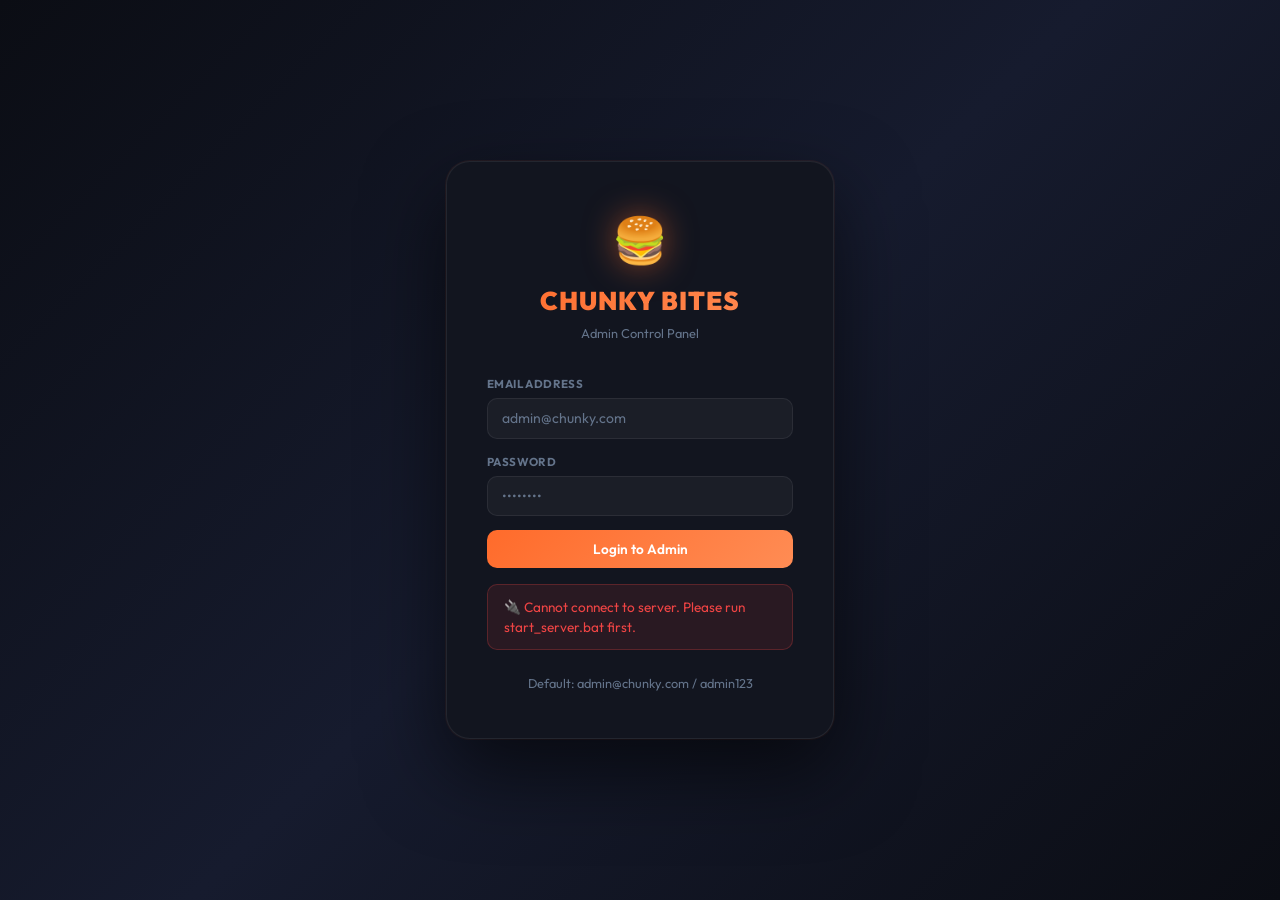
==== admin.html @ 223cf136 "Initial commit for Chunky Bites" ====
<!DOCTYPE html>
<html lang="en">
<head>
    <meta charset="UTF-8">
    <meta name="viewport" content="width=device-width, initial-scale=1.0">
    <title>Admin Panel — CHUNKY BITES</title>
    <meta name="description" content="CHUNKY BITES Admin Control Panel">
    <link rel="preconnect" href="https://fonts.googleapis.com">
    <link rel="preconnect" href="https://fonts.gstatic.com" crossorigin>
    <link href="https://fonts.googleapis.com/css2?family=Outfit:wght@300;400;500;600;700;800;900&family=Space+Grotesk:wght@400;500;600;700&display=swap" rel="stylesheet">
    <link rel="stylesheet" href="css/admin.css">
</head>
<body>

<!-- ============================================================
     LOGIN SCREEN (shown when not authenticated)
============================================================ -->
<div id="login-screen">
    <div class="login-wrap">
        <div class="login-card">
            <div class="login-brand">
                <span class="brand-icon">🍔</span>
                <h1>CHUNKY BITES</h1>
                <p>Admin Control Panel</p>
            </div>
            <form id="admin-login-form" onsubmit="panel.login(event)">
                <div class="form-group">
                    <label>Email Address</label>
                    <input type="email" id="login-email" placeholder="admin@chunky.com" required autocomplete="email">
                </div>
                <div class="form-group">
                    <label>Password</label>
                    <input type="password" id="login-password" placeholder="••••••••" required autocomplete="current-password">
                </div>
                <button type="submit" class="btn btn-primary full-w" id="login-btn">Login to Admin</button>
                <div id="login-error" class="error-msg"></div>
            </form>
            <p style="text-align:center;margin-top:1.5rem;font-size:.8rem;color:var(--muted)">
                Default: admin@chunky.com / admin123
            </p>
        </div>
    </div>
</div>

<!-- ============================================================
     ADMIN APP (shown when authenticated)
============================================================ -->
<div id="admin-app" style="display:none">

    <!-- SIDEBAR -->
    <aside id="admin-sidebar">
        <div class="sidebar-brand">
            <div class="brand-logo-icon">🍔</div>
            <div class="brand-text">
                <div class="brand-name">CHUNKY BITES</div>
                <div class="brand-sub">Admin Panel</div>
            </div>
        </div>

        <nav class="sidebar-nav">
            <div class="nav-section-label">MAIN</div>
            <a class="nav-item active" data-tab="dashboard" href="#">
                <span class="nav-icon">📊</span> Dashboard
            </a>
            <a class="nav-item" data-tab="orders" href="#">
                <span class="nav-icon">📋</span> Orders
                <span class="nav-badge" id="pending-badge" style="display:none">0</span>
            </a>

            <div class="nav-section-label" style="margin-top:.5rem">CATALOGUE</div>
            <a class="nav-item" data-tab="menu" href="#">
                <span class="nav-icon">🍔</span> Menu Items
            </a>
            <a class="nav-item" data-tab="categories" href="#">
                <span class="nav-icon">🗂️</span> Categories
            </a>

            <div class="nav-section-label" style="margin-top:.5rem">PEOPLE</div>
            <a class="nav-item" data-tab="users" href="#">
                <span class="nav-icon">👥</span> Users
            </a>

            <div class="nav-section-label" style="margin-top:.5rem">SYSTEM</div>
            <a class="nav-item" data-tab="settings" href="#">
                <span class="nav-icon">⚙️</span> Settings
            </a>
        </nav>

        <div class="sidebar-bottom">
            <div class="sidebar-user-card">
                <div class="user-avatar" id="sidebar-avatar">A</div>
                <div class="user-info">
                    <div class="user-name" id="sidebar-name">Admin</div>
                    <div class="user-role">Administrator</div>
                </div>
            </div>
            <a class="nav-item" href="index.html">
                <span class="nav-icon">🏪</span> View Store
            </a>
            <a class="nav-item" href="#" onclick="panel.logout()">
                <span class="nav-icon">🚪</span> Logout
            </a>
        </div>
    </aside>

    <!-- MAIN CONTENT -->
    <main id="admin-main">

        <!-- TOPBAR -->
        <div id="admin-topbar">
            <div class="topbar-left">
                <h1 id="page-title">Dashboard</h1>
            </div>
            <div class="topbar-right">
                <div class="server-status">
                    <div class="server-dot"></div>
                    localhost:5000
                </div>
                <div class="topbar-user" id="topbar-user">👤 Admin</div>
            </div>
        </div>

        <!-- ======================== DASHBOARD TAB ======================== -->
        <div id="tab-dashboard" class="admin-tab active">
            <div class="stats-grid">
                <div class="stat-card c-orange">
                    <div class="stat-icon-wrap">📋</div>
                    <div>
                        <div class="stat-value" id="s-orders">–</div>
                        <div class="stat-label">Total Orders</div>
                    </div>
                </div>
                <div class="stat-card c-green">
                    <div class="stat-icon-wrap">💰</div>
                    <div>
                        <div class="stat-value" id="s-revenue">–</div>
                        <div class="stat-label">Revenue</div>
                    </div>
                </div>
                <div class="stat-card c-blue">
                    <div class="stat-icon-wrap">👥</div>
                    <div>
                        <div class="stat-value" id="s-users">–</div>
                        <div class="stat-label">Customers</div>
                    </div>
                </div>
                <div class="stat-card c-purple">
                    <div class="stat-icon-wrap">🍔</div>
                    <div>
                        <div class="stat-value" id="s-items">–</div>
                        <div class="stat-label">Active Items</div>
                    </div>
                </div>
            </div>

            <div class="dashboard-row">
                <div class="card">
                    <div class="card-header"><h3>📦 Order Status</h3></div>
                    <div class="status-grid" id="status-grid">
                        <div class="loader"><div class="spinner"></div></div>
                    </div>
                </div>
                <div class="card">
                    <div class="card-header">
                        <h3>🕐 Recent Orders</h3>
                        <button class="btn btn-ghost" style="padding:.35rem .75rem;font-size:.78rem" onclick="panel.switchTab('orders')">View All</button>
                    </div>
                    <div id="recent-orders-list">
                        <div class="loader"><div class="spinner"></div></div>
                    </div>
                </div>
            </div>
        </div>

        <!-- ======================== ORDERS TAB ======================== -->
        <div id="tab-orders" class="admin-tab">
            <div class="tab-header">
                <h2>📋 Manage Orders</h2>
                <div class="tab-controls">
                    <select class="filter-sel" id="orders-status-filter" onchange="panel.renderOrdersTable()">
                        <option value="">All Statuses</option>
                        <option value="Pending">Pending</option>
                        <option value="Preparing">Preparing</option>
                        <option value="Out for Delivery">Out for Delivery</option>
                        <option value="Delivered">Delivered</option>
                        <option value="Cancelled">Cancelled</option>
                        <option value="Out of Stock">Out of Stock</option>
                        <option value="EID Out of Stock">EID Out of Stock</option>
                    </select>
                    <button class="btn btn-ghost" onclick="panel.loadOrders()">🔄 Refresh</button>
                </div>
            </div>
            <div class="card table-wrap">
                <table class="data-table">
                    <thead>
                        <tr>
                            <th>Order ID</th>
                            <th>Customer</th>
                            <th>Items</th>
                            <th>Total</th>
                            <th>Date</th>
                            <th>Status</th>
                            <th>Actions</th>
                        </tr>
                    </thead>
                    <tbody id="orders-tbody"><tr><td colspan="7" class="empty-cell"><div class="spinner" style="margin:0 auto"></div></td></tr></tbody>
                </table>
            </div>
        </div>

        <!-- ======================== MENU TAB ======================== -->
        <div id="tab-menu" class="admin-tab">
            <div class="tab-header">
                <h2>🍔 Menu Items</h2>
                <div class="tab-controls">
                    <select class="filter-sel" id="menu-cat-filter" onchange="panel.renderMenuTable()">
                        <option value="">All Categories</option>
                    </select>
                    <button class="btn btn-primary" onclick="panel.openMenuModal()">+ Add Item</button>
                </div>
            </div>
            <div class="card table-wrap">
                <table class="data-table">
                    <thead>
                        <tr>
                            <th>Image</th>
                            <th>Name</th>
                            <th>Category</th>
                            <th>Price</th>
                            <th>Status</th>
                            <th>Actions</th>
                        </tr>
                    </thead>
                    <tbody id="menu-tbody"><tr><td colspan="6" class="empty-cell"><div class="spinner" style="margin:0 auto"></div></td></tr></tbody>
                </table>
            </div>
        </div>

        <!-- ======================== CATEGORIES TAB ======================== -->
        <div id="tab-categories" class="admin-tab">
            <div class="tab-header">
                <h2>🗂️ Categories</h2>
                <button class="btn btn-primary" onclick="panel.openCatModal()">+ Add Category</button>
            </div>
            <div class="card table-wrap">
                <table class="data-table">
                    <thead>
                        <tr>
                            <th style="width:60px">Icon</th>
                            <th>Name</th>
                            <th>Sort Order</th>
                            <th>Actions</th>
                        </tr>
                    </thead>
                    <tbody id="categories-tbody"><tr><td colspan="4" class="empty-cell"><div class="spinner" style="margin:0 auto"></div></td></tr></tbody>
                </table>
            </div>
        </div>

        <!-- ======================== USERS TAB ======================== -->
        <div id="tab-users" class="admin-tab">
            <div class="tab-header">
                <h2>👥 User Management</h2>
                <button class="btn btn-ghost" onclick="panel.loadUsers()">🔄 Refresh</button>
            </div>
            <div class="card table-wrap">
                <table class="data-table">
                    <thead>
                        <tr>
                            <th>Name</th>
                            <th>Email</th>
                            <th>Phone</th>
                            <th>Role</th>
                            <th>Orders</th>
                            <th>Spent</th>
                            <th>Joined</th>
                            <th>Status</th>
                            <th>Actions</th>
                        </tr>
                    </thead>
                    <tbody id="users-tbody"><tr><td colspan="9" class="empty-cell"><div class="spinner" style="margin:0 auto"></div></td></tr></tbody>
                </table>
            </div>
        </div>

        <!-- ======================== SETTINGS TAB ======================== -->
        <div id="tab-settings" class="admin-tab">
            <div class="tab-header"><h2>⚙️ Settings</h2></div>
            <div class="settings-grid">
                <div class="card">
                    <div class="card-header"><h3>📢 Announcement Bar</h3></div>
                    <form id="announcement-form" onsubmit="panel.saveAnnouncementSettings(event)" style="padding:1.25rem">
                        <div class="form-group">
                            <label>Enable Announcement Bar</label>
                            <select id="announcement-enabled">
                                <option value="1">Enabled</option>
                                <option value="0">Disabled</option>
                            </select>
                        </div>
                        <div class="form-group">
                            <label>Scrolling Text (Marquee)</label>
                            <textarea id="announcement-text" rows="4" placeholder="Enter scrolling text here..."></textarea>
                        </div>
                        <button type="submit" class="btn btn-primary" style="margin-top:10px">Save Announcement Settings</button>
                    </form>
                </div>
                <div class="card">
                    <div class="card-header"><h3>🔑 Change Password</h3></div>
                    <form id="pwd-form" onsubmit="panel.changePassword(event)" style="padding:1.25rem">
                        <div class="form-group">
                            <label>Current Password</label>
                            <input type="password" id="pwd-current" required placeholder="Current password">
                        </div>
                        <div class="form-group">
                            <label>New Password</label>
                            <input type="password" id="pwd-new" required placeholder="Min 6 characters">
                        </div>
                        <div class="form-group">
                            <label>Confirm New Password</label>
                            <input type="password" id="pwd-confirm" required placeholder="Repeat new password">
                        </div>
                        <button type="submit" class="btn btn-primary full-w">Update Password</button>
                    </form>
                </div>
                <div class="card">
                    <div class="card-header"><h3>ℹ️ System Info</h3></div>
                    <div class="info-row">
                        <span class="info-label">Admin Email</span>
                        <span id="info-email" style="font-weight:600">—</span>
                    </div>
                    <div class="info-row">
                        <span class="info-label">Backend Server</span>
                        <span class="badge badge-green">localhost:5000 ✓</span>
                    </div>
                    <div class="info-row">
                        <span class="info-label">Database</span>
                        <span class="badge badge-green">SQLite Connected</span>
                    </div>
                    <div class="info-row">
                        <span class="info-label">Version</span>
                        <span class="badge badge-blue">v2.0.0</span>
                    </div>
                    <div class="info-row">
                        <span class="info-label">Store Link</span>
                        <a href="index.html" style="color:var(--accent);text-decoration:none;font-weight:600">Open Store →</a>
                    </div>
                </div>
            </div>
        </div>

    </main>
</div>

<!-- ============================================================
     MODALS
============================================================ -->

<!-- Menu Item Modal -->
<div id="modal-menu" class="modal">
    <div class="modal-box">
        <div class="modal-head">
            <h3 id="menu-modal-title">Add Menu Item</h3>
            <button class="close-btn" onclick="panel.closeMenuModal()">×</button>
        </div>
        <form id="menu-item-form" onsubmit="panel.saveMenuItem(event)">
            <div class="modal-body">
                <input type="hidden" id="mi-id">
                <div class="form-grid">
                    <div class="form-group">
                        <label>Item Name *</label>
                        <input type="text" id="mi-name" required placeholder="e.g. Mega Burger">
                    </div>
                    <div class="form-group">
                        <label>Category *</label>
                        <select id="mi-category" required></select>
                    </div>
                    <div class="form-group">
                        <label>Price ($) *</label>
                        <input type="number" step="0.01" min="0" id="mi-price" required placeholder="0.00">
                    </div>
                    <div class="form-group">
                        <label>Status</label>
                        <select id="mi-status">
                            <option value="active">✅ Active (Visible)</option>
                            <option value="hidden">🚫 Hidden</option>
                            <option value="Out of Stock">❌ Out of Stock</option>
                            <option value="EID Out of Stock">❌ EID Out of Stock</option>
                        </select>
                    </div>
                    <div class="form-group span-2">
                        <label>Description</label>
                        <textarea id="mi-desc" rows="2" placeholder="Short description of the item..."></textarea>
                    </div>
                    <div class="form-group span-2">
                        <label>Image URL</label>
                        <input type="url" id="mi-image" placeholder="https://example.com/image.jpg">
                    </div>
                </div>
            </div>
            <div class="modal-foot">
                <button type="button" class="btn btn-outline" onclick="panel.closeMenuModal()">Cancel</button>
                <button type="submit" class="btn btn-primary">Save Item</button>
            </div>
        </form>
    </div>
</div>

<!-- Category Modal -->
<div id="modal-cat" class="modal">
    <div class="modal-box sm">
        <div class="modal-head">
            <h3 id="cat-modal-title">Add Category</h3>
            <button class="close-btn" onclick="panel.closeCatModal()">×</button>
        </div>
        <form id="cat-form" onsubmit="panel.saveCategory(event)">
            <div class="modal-body">
                <input type="hidden" id="cat-id">
                <div class="form-group">
                    <label>Icon (emoji)</label>
                    <input type="text" id="cat-icon" placeholder="🍕" maxlength="4" style="font-size:1.5rem;text-align:center">
                </div>
                <div class="form-group">
                    <label>Category Name *</label>
                    <input type="text" id="cat-name" required placeholder="e.g. Pizza">
                </div>
            </div>
            <div class="modal-foot">
                <button type="button" class="btn btn-outline" onclick="panel.closeCatModal()">Cancel</button>
                <button type="submit" class="btn btn-primary">Save</button>
            </div>
        </form>
    </div>
</div>

<!-- Order Detail Modal -->
<div id="modal-order" class="modal">
    <div class="modal-box lg">
        <div class="modal-head">
            <h3 id="order-modal-title">Order Details</h3>
            <button class="close-btn" onclick="panel.closeOrderModal()">×</button>
        </div>
        <div class="modal-body" id="order-detail-body"><!-- dynamic --></div>
        <div class="modal-foot">
            <button class="btn btn-outline" onclick="panel.closeOrderModal()">Close</button>
            <button class="btn btn-ghost" onclick="panel.printCurrentOrder()">🖨️ Print Slip</button>
        </div>
    </div>
</div>

<!-- Print Slip Modal -->
<div id="modal-print" class="modal">
    <div class="modal-box sm">
        <div class="modal-head no-print">
            <h3>🖨️ Print Order Slip</h3>
            <button class="close-btn" onclick="panel.closePrintModal()">×</button>
        </div>
        <div class="modal-body" id="print-slip-body"><!-- dynamic --></div>
        <div class="modal-foot no-print">
            <button class="btn btn-outline" onclick="panel.closePrintModal()">Cancel</button>
            <button class="btn btn-primary" onclick="window.print()">🖨️ Print Now</button>
        </div>
    </div>
</div>

<!-- Toast container -->
<div id="toast-container"></div>

<script src="js/api.js"></script>
<script src="js/admin-panel.js"></script>
</body>
</html>
---- css/admin.css ----
/* css/admin.css — CHUNKY BITES Admin Panel Styles */

@import url('https://fonts.googleapis.com/css2?family=Outfit:wght@300;400;500;600;700;800;900&family=Space+Grotesk:wght@400;500;600;700&display=swap');

:root {
    --bg:        #0b0d14;
    --bg-card:   #12151f;
    --bg-hover:  #191d2b;
    --sidebar:   #0d1020;
    --accent:    #ff6b2b;
    --accent-lt: #ff8c54;
    --accent-dk: #e05520;
    --success:   #22c55e;
    --warning:   #f59e0b;
    --danger:    #ef4444;
    --info:      #3b82f6;
    --purple:    #a855f7;
    --text:      #e2e8f0;
    --muted:     #64748b;
    --border:    rgba(255,255,255,0.07);
    --shadow:    0 8px 32px rgba(0,0,0,0.5);
    --radius:    14px;
    --sidebar-w: 248px;
}

*, *::before, *::after { margin:0; padding:0; box-sizing:border-box; }

html, body { height:100%; overflow:hidden; }

body {
    font-family: 'Outfit', 'Segoe UI', sans-serif;
    background: var(--bg);
    color: var(--text);
    font-size: 14px;
    line-height: 1.5;
}

/* ===================================
   LOGIN SCREEN
=================================== */
#login-screen {
    position: fixed; inset: 0;
    background: linear-gradient(135deg, #0b0d14 0%, #161b2e 50%, #0b0d14 100%);
    display: flex;
    align-items: center;
    justify-content: center;
    z-index: 2000;
    animation: fadeIn .4s ease;
}

@keyframes fadeIn { from { opacity:0; } to { opacity:1; } }

.login-wrap {
    width: 100%;
    max-width: 420px;
    padding: 1rem;
}

.login-card {
    background: var(--bg-card);
    border: 1px solid var(--border);
    border-radius: 24px;
    padding: 2.75rem 2.5rem;
    box-shadow: 0 32px 80px rgba(0,0,0,0.6), 0 0 0 1px rgba(255,107,43,0.08);
    animation: slideUp .4s cubic-bezier(.22,1,.36,1);
}

@keyframes slideUp { from { opacity:0; transform:translateY(24px); } to { opacity:1; transform:translateY(0); } }

.login-brand {
    text-align: center;
    margin-bottom: 2rem;
}

.login-brand .brand-icon {
    font-size: 2.8rem;
    display: block;
    margin-bottom: .5rem;
    filter: drop-shadow(0 0 16px rgba(255,107,43,.5));
}

.login-brand h1 {
    font-size: 1.6rem;
    font-weight: 900;
    background: linear-gradient(135deg, var(--accent), var(--accent-lt));
    -webkit-background-clip: text;
    -webkit-text-fill-color: transparent;
    background-clip: text;
    letter-spacing: 1px;
}

.login-brand p {
    font-size: .8rem;
    color: var(--muted);
    margin-top: .25rem;
}

.error-msg {
    background: rgba(239,68,68,.1);
    border: 1px solid rgba(239,68,68,.25);
    color: var(--danger);
    padding: .75rem 1rem;
    border-radius: 10px;
    font-size: .85rem;
    margin-top: 1rem;
    display: none;
}

/* ===================================
   ADMIN APP LAYOUT
=================================== */
#admin-app {
    display: flex;
    height: 100vh;
    overflow: hidden;
}

/* ===================================
   SIDEBAR
=================================== */
#admin-sidebar {
    width: var(--sidebar-w);
    min-width: var(--sidebar-w);
    background: var(--sidebar);
    border-right: 1px solid var(--border);
    display: flex;
    flex-direction: column;
    overflow: hidden;
    position: relative;
}

#admin-sidebar::after {
    content: '';
    position: absolute;
    top: 0; right: 0;
    width: 1px; height: 100%;
    background: linear-gradient(to bottom, transparent, rgba(255,107,43,.3), transparent);
}

.sidebar-brand {
    padding: 1.5rem 1.25rem 1.25rem;
    display: flex;
    align-items: center;
    gap: .75rem;
    border-bottom: 1px solid var(--border);
    flex-shrink: 0;
}

.brand-logo-icon {
    font-size: 1.5rem;
    width: 40px; height: 40px;
    background: linear-gradient(135deg, var(--accent), var(--accent-lt));
    border-radius: 10px;
    display: flex; align-items: center; justify-content: center;
    flex-shrink: 0;
}

.brand-text { line-height: 1.1; }
.brand-name { font-size: .95rem; font-weight: 800; color: var(--text); }
.brand-sub  { font-size: .68rem; color: var(--muted); text-transform: uppercase; letter-spacing: .5px; }

.sidebar-nav {
    flex: 1;
    padding: 1rem 0;
    overflow-y: auto;
    overflow-x: hidden;
}

.nav-section-label {
    padding: .5rem 1.25rem .25rem;
    font-size: .65rem;
    color: var(--muted);
    text-transform: uppercase;
    letter-spacing: .8px;
    font-weight: 600;
}

.nav-item {
    display: flex;
    align-items: center;
    gap: .75rem;
    padding: .65rem 1.25rem;
    color: var(--muted);
    text-decoration: none;
    font-size: .875rem;
    font-weight: 500;
    transition: all .2s;
    border-left: 3px solid transparent;
    cursor: pointer;
    user-select: none;
    position: relative;
}

.nav-item:hover {
    background: rgba(255,255,255,.04);
    color: var(--text);
    border-left-color: rgba(255,107,43,.3);
}

.nav-item.active {
    background: rgba(255,107,43,.1);
    color: var(--accent);
    border-left-color: var(--accent);
    font-weight: 600;
}

.nav-icon {
    font-size: 1rem;
    width: 22px;
    text-align: center;
    flex-shrink: 0;
}

.nav-badge {
    margin-left: auto;
    background: var(--accent);
    color: white;
    border-radius: 20px;
    font-size: .65rem;
    font-weight: 700;
    padding: .15rem .5rem;
    min-width: 20px;
    text-align: center;
}

.sidebar-bottom {
    border-top: 1px solid var(--border);
    flex-shrink: 0;
}

.sidebar-user-card {
    display: flex;
    align-items: center;
    gap: .75rem;
    padding: .875rem 1.25rem;
    border-bottom: 1px solid var(--border);
}

.user-avatar {
    width: 36px; height: 36px;
    background: linear-gradient(135deg, var(--accent), var(--accent-lt));
    border-radius: 50%;
    display: flex; align-items: center; justify-content: center;
    font-weight: 800; font-size: .9rem; color: white;
    flex-shrink: 0;
}

.user-info .user-name  { font-size: .85rem; font-weight: 600; color: var(--text); }
.user-info .user-role  { font-size: .7rem; color: var(--accent); font-weight: 500; }

/* ===================================
   MAIN CONTENT AREA
=================================== */
#admin-main {
    flex: 1;
    display: flex;
    flex-direction: column;
    overflow: hidden;
    background: var(--bg);
}

/* Topbar */
#admin-topbar {
    display: flex;
    align-items: center;
    justify-content: space-between;
    padding: .875rem 1.75rem;
    background: var(--bg-card);
    border-bottom: 1px solid var(--border);
    flex-shrink: 0;
    gap: 1rem;
}

.topbar-left { display:flex; align-items:center; gap:.75rem; }

#page-title {
    font-size: 1.1rem;
    font-weight: 700;
    color: var(--text);
}

.topbar-right {
    display: flex;
    align-items: center;
    gap: 1rem;
}

.topbar-user {
    font-size: .8rem;
    color: var(--muted);
    display: flex;
    align-items: center;
    gap: .5rem;
}

.server-status {
    display: flex;
    align-items: center;
    gap: .4rem;
    font-size: .75rem;
    color: var(--success);
    background: rgba(34,197,94,.1);
    padding: .3rem .75rem;
    border-radius: 20px;
    border: 1px solid rgba(34,197,94,.2);
}

.server-dot {
    width: 6px; height: 6px;
    background: var(--success);
    border-radius: 50%;
    animation: pulse 2s infinite;
}

@keyframes pulse {
    0%,100% { opacity:1; transform:scale(1); }
    50%      { opacity:.5; transform:scale(.8); }
}

/* ===================================
   TABS
=================================== */
.admin-tab {
    display: none;
    flex: 1;
    overflow-y: auto;
    padding: 1.5rem 1.75rem;
    animation: tabIn .25s ease;
}

@keyframes tabIn { from { opacity:0; transform:translateY(6px); } to { opacity:1; transform:translateY(0); } }

.admin-tab.active { display: block; }

/* ===================================
   STAT CARDS
=================================== */
.stats-grid {
    display: grid;
    grid-template-columns: repeat(4, 1fr);
    gap: 1rem;
    margin-bottom: 1.5rem;
}

@media (max-width:1200px) { .stats-grid { grid-template-columns: repeat(2,1fr); } }

.stat-card {
    background: var(--bg-card);
    border: 1px solid var(--border);
    border-radius: var(--radius);
    padding: 1.25rem;
    display: flex;
    align-items: center;
    gap: 1rem;
    transition: transform .2s, box-shadow .2s;
    position: relative;
    overflow: hidden;
}

.stat-card::before {
    content: '';
    position: absolute;
    top: 0; left: 0; right: 0;
    height: 3px;
    border-radius: var(--radius) var(--radius) 0 0;
}

.stat-card:hover { transform: translateY(-3px); box-shadow: var(--shadow); }

.stat-card.c-orange::before { background: linear-gradient(90deg, var(--accent), var(--accent-lt)); }
.stat-card.c-green::before  { background: linear-gradient(90deg, #16a34a, var(--success)); }
.stat-card.c-blue::before   { background: linear-gradient(90deg, #1d4ed8, var(--info)); }
.stat-card.c-purple::before { background: linear-gradient(90deg, #7e22ce, var(--purple)); }

.stat-icon-wrap {
    width: 52px; height: 52px;
    border-radius: 12px;
    display: flex; align-items: center; justify-content: center;
    font-size: 1.6rem;
    flex-shrink: 0;
}

.c-orange .stat-icon-wrap { background: rgba(255,107,43,.12); }
.c-green  .stat-icon-wrap { background: rgba(34,197,94,.12); }
.c-blue   .stat-icon-wrap { background: rgba(59,130,246,.12); }
.c-purple .stat-icon-wrap { background: rgba(168,85,247,.12); }

.stat-value {
    font-size: 1.75rem;
    font-weight: 900;
    line-height: 1;
    font-family: 'Space Grotesk', sans-serif;
}

.stat-label {
    font-size: .75rem;
    color: var(--muted);
    margin-top: .2rem;
    font-weight: 500;
}

/* ===================================
   DASHBOARD CARDS ROW
=================================== */
.dashboard-row {
    display: grid;
    grid-template-columns: 1fr 2fr;
    gap: 1rem;
}

@media (max-width:1100px) { .dashboard-row { grid-template-columns: 1fr; } }

/* Status Overview */
.status-grid {
    display: grid;
    grid-template-columns: 1fr 1fr;
    gap: .75rem;
    padding: 1.25rem;
}

.status-box {
    display: flex;
    flex-direction: column;
    align-items: center;
    justify-content: center;
    padding: 1rem;
    border-radius: 10px;
    background: rgba(255,255,255,.02);
    border: 1px solid var(--border);
    gap: .25rem;
    transition: transform .2s;
}

.status-box:hover { transform: scale(1.03); }

.status-box .s-count { font-size: 1.8rem; font-weight: 900; font-family: 'Space Grotesk', sans-serif; }
.status-box .s-label { font-size: .72rem; color: var(--muted); font-weight: 500; text-transform: uppercase; letter-spacing: .4px; }

.status-box.s-pending   .s-count { color: var(--warning); }
.status-box.s-preparing .s-count { color: var(--info); }
.status-box.s-out       .s-count { color: var(--purple); }
.status-box.s-delivered .s-count { color: var(--success); }
.status-box.s-cancelled .s-count { color: var(--danger); }

/* Recent Orders */
.recent-item {
    display: grid;
    grid-template-columns: auto 1fr auto auto;
    align-items: center;
    gap: .75rem;
    padding: .75rem 1.25rem;
    border-bottom: 1px solid var(--border);
    font-size: .85rem;
    transition: background .15s;
}

.recent-item:last-child { border-bottom: none; }
.recent-item:hover { background: rgba(255,255,255,.02); }

.recent-id { font-family: monospace; font-size: .75rem; color: var(--muted); }
.recent-total { font-weight: 700; }

/* ===================================
   CARD
=================================== */
.card {
    background: var(--bg-card);
    border: 1px solid var(--border);
    border-radius: var(--radius);
    overflow: hidden;
}

.card-header {
    display: flex;
    align-items: center;
    justify-content: space-between;
    padding: 1rem 1.25rem;
    border-bottom: 1px solid var(--border);
}

.card-header h3 { font-size: .95rem; font-weight: 700; }

/* ===================================
   TAB HEADER
=================================== */
.tab-header {
    display: flex;
    align-items: center;
    justify-content: space-between;
    margin-bottom: 1rem;
    flex-wrap: wrap;
    gap: .75rem;
}

.tab-header h2 { font-size: 1rem; font-weight: 700; }

.tab-controls {
    display: flex;
    align-items: center;
    gap: .75rem;
    flex-wrap: wrap;
}

/* ===================================
   DATA TABLE
=================================== */
.table-wrap { overflow-x: auto; }

.data-table {
    width: 100%;
    border-collapse: collapse;
    font-size: .85rem;
}

.data-table th {
    text-align: left;
    padding: .75rem 1rem;
    background: rgba(255,255,255,.025);
    color: var(--muted);
    font-size: .7rem;
    text-transform: uppercase;
    letter-spacing: .6px;
    font-weight: 600;
    border-bottom: 1px solid var(--border);
    white-space: nowrap;
}

.data-table td {
    padding: .875rem 1rem;
    border-bottom: 1px solid var(--border);
    vertical-align: middle;
}

.data-table tbody tr:last-child td { border-bottom: none; }
.data-table tbody tr:hover { background: rgba(255,255,255,.02); }

.table-img {
    width: 46px; height: 46px;
    border-radius: 8px;
    object-fit: cover;
    border: 1px solid var(--border);
}

.empty-cell {
    text-align: center !important;
    color: var(--muted) !important;
    padding: 3rem 1rem !important;
    font-size: .9rem;
}

.row-inactive td { opacity: .45; }
.row-inactive:hover td { opacity: .65; }

/* ===================================
   BUTTONS
=================================== */
.btn {
    padding: .6rem 1.25rem;
    border-radius: 10px;
    border: none;
    font-size: .85rem;
    font-weight: 600;
    cursor: pointer;
    transition: all .2s;
    font-family: inherit;
    display: inline-flex;
    align-items: center;
    gap: .4rem;
    white-space: nowrap;
}

.btn:active { transform: scale(.97); }

.btn-primary {
    background: linear-gradient(135deg, var(--accent), var(--accent-lt));
    color: white;
}

.btn-primary:hover {
    transform: translateY(-1px);
    box-shadow: 0 6px 20px rgba(255,107,43,.35);
}

.btn-outline {
    background: transparent;
    color: var(--text);
    border: 1px solid var(--border);
}

.btn-outline:hover { background: rgba(255,255,255,.05); }

.btn-ghost {
    background: rgba(255,255,255,.06);
    color: var(--text);
    border: 1px solid var(--border);
}

.btn-ghost:hover { background: rgba(255,255,255,.1); }

.full-w { width: 100%; justify-content: center; }

/* Action Buttons */
.act-btn {
    padding: .3rem .6rem;
    border-radius: 6px;
    border: 1px solid var(--border);
    font-size: .75rem;
    cursor: pointer;
    background: transparent;
    color: var(--muted);
    transition: all .18s;
    font-family: inherit;
    white-space: nowrap;
    font-weight: 500;
}

.act-btn + .act-btn { margin-left: .3rem; }
.act-btn:hover { color: var(--text); border-color: rgba(255,255,255,.2); }
.act-btn:active { transform: scale(.95); }

.act-btn.edit:hover   { background: rgba(59,130,246,.12);  border-color: rgba(59,130,246,.4);  color: var(--info); }
.act-btn.del:hover    { background: rgba(239,68,68,.12);   border-color: rgba(239,68,68,.4);   color: var(--danger); }
.act-btn.view:hover   { background: rgba(168,85,247,.12);  border-color: rgba(168,85,247,.4);  color: var(--purple); }
.act-btn.print:hover  { background: rgba(34,197,94,.12);   border-color: rgba(34,197,94,.4);   color: var(--success); }
.act-btn.toggle:hover { background: rgba(245,158,11,.12);  border-color: rgba(245,158,11,.4);  color: var(--warning); }
.act-btn.restore:hover { background: rgba(34,197,94,.12);  border-color: rgba(34,197,94,.4);   color: var(--success); }

/* ===================================
   BADGES
=================================== */
.badge {
    display: inline-block;
    padding: .2rem .65rem;
    border-radius: 20px;
    font-size: .7rem;
    font-weight: 700;
    text-transform: uppercase;
    letter-spacing: .3px;
}

.badge-green   { background:rgba(34,197,94,.12);  color:var(--success); }
.badge-red     { background:rgba(239,68,68,.12);  color:var(--danger); }
.badge-blue    { background:rgba(59,130,246,.12); color:var(--info); }
.badge-purple  { background:rgba(168,85,247,.12); color:var(--purple); }
.badge-orange  { background:rgba(255,107,43,.12); color:var(--accent); }
.badge-yellow  { background:rgba(245,158,11,.12); color:var(--warning); }
.badge-gray    { background:rgba(255,255,255,.07);color:var(--muted); }

/* Status Dropdown */
.status-sel {
    padding: .3rem .5rem;
    border-radius: 8px;
    border: 1px solid var(--border);
    font-size: .78rem;
    font-weight: 600;
    cursor: pointer;
    background: var(--bg);
    color: var(--text);
    font-family: inherit;
    outline: none;
    transition: border-color .2s;
}

.status-sel.s-pending   { color:var(--warning); border-color:rgba(245,158,11,.4); }
.status-sel.s-preparing { color:var(--info);    border-color:rgba(59,130,246,.4); }
.status-sel.s-out       { color:var(--purple);  border-color:rgba(168,85,247,.4); }
.status-sel.s-delivered { color:var(--success); border-color:rgba(34,197,94,.4); }
.status-sel.s-cancelled { color:var(--danger);  border-color:rgba(239,68,68,.4); }

/* ===================================
   FORM ELEMENTS
=================================== */
.form-group { margin-bottom: .875rem; }

.form-group label {
    display: block;
    font-size: .72rem;
    font-weight: 700;
    color: var(--muted);
    text-transform: uppercase;
    letter-spacing: .4px;
    margin-bottom: .35rem;
}

.form-group input,
.form-group select,
.form-group textarea {
    width: 100%;
    padding: .65rem .9rem;
    background: rgba(255,255,255,.04);
    border: 1px solid var(--border);
    border-radius: 10px;
    color: var(--text);
    font-size: .875rem;
    font-family: inherit;
    outline: none;
    transition: border-color .2s, background .2s;
}

.form-group input::placeholder,
.form-group textarea::placeholder { color: var(--muted); }

.form-group input:focus,
.form-group select:focus,
.form-group textarea:focus {
    border-color: var(--accent);
    background: rgba(255,107,43,.04);
}

.form-group select option { background: #1a1d2a; }
.form-group textarea { resize: vertical; min-height: 80px; }

.form-grid {
    display: grid;
    grid-template-columns: 1fr 1fr;
    gap: .875rem;
}

.form-grid .span-2 { grid-column: 1 / -1; }

/* Filter select */
.filter-sel {
    padding: .5rem .75rem;
    background: var(--bg-card);
    border: 1px solid var(--border);
    border-radius: 8px;
    color: var(--text);
    font-family: inherit;
    font-size: .85rem;
    outline: none;
    cursor: pointer;
}

.filter-sel:focus { border-color: var(--accent); }

/* ===================================
   MODALS
=================================== */
.modal {
    display: none;
    position: fixed; inset: 0;
    background: rgba(0,0,0,.75);
    backdrop-filter: blur(6px);
    z-index: 800;
    align-items: center;
    justify-content: center;
    padding: 1.5rem;
}

.modal.open { display: flex; }

.modal-box {
    background: var(--bg-card);
    border: 1px solid var(--border);
    border-radius: 20px;
    width: 100%;
    max-width: 620px;
    max-height: 90vh;
    overflow-y: auto;
    box-shadow: 0 32px 80px rgba(0,0,0,.7);
    animation: modalIn .3s cubic-bezier(.22,1,.36,1);
}

@keyframes modalIn { from { opacity:0; transform:scale(.95) translateY(10px); } to { opacity:1; transform:scale(1) translateY(0); } }

.modal-box.sm { max-width: 380px; }
.modal-box.lg { max-width: 760px; }

.modal-head {
    display: flex;
    align-items: center;
    justify-content: space-between;
    padding: 1.25rem 1.5rem;
    border-bottom: 1px solid var(--border);
    position: sticky; top: 0;
    background: var(--bg-card);
    z-index: 1;
}

.modal-head h3 { font-size: 1rem; font-weight: 700; }

.close-btn {
    width: 30px; height: 30px;
    background: rgba(255,255,255,.06);
    border: none; border-radius: 8px;
    color: var(--muted);
    font-size: 1.1rem;
    cursor: pointer;
    display: flex; align-items: center; justify-content: center;
    transition: all .2s;
    line-height: 1;
}

.close-btn:hover { background: rgba(239,68,68,.15); color: var(--danger); }

.modal-body { padding: 1.5rem; }

.modal-foot {
    display: flex;
    justify-content: flex-end;
    gap: .75rem;
    padding: 1rem 1.5rem;
    border-top: 1px solid var(--border);
    background: var(--bg-card);
    position: sticky; bottom: 0;
}

/* ===================================
   ORDER DETAIL IN MODAL
=================================== */
.od-grid {
    display: grid;
    grid-template-columns: 1fr 1fr;
    gap: 1rem;
    margin-bottom: 1.25rem;
}

.od-section h4 {
    font-size: .72rem;
    text-transform: uppercase;
    letter-spacing: .4px;
    color: var(--muted);
    font-weight: 700;
    margin-bottom: .6rem;
}

.od-section p { font-size: .875rem; margin-bottom: .3rem; }
.od-section strong { color: var(--text); }

.detail-items-title {
    font-size: .72rem;
    text-transform: uppercase;
    letter-spacing: .4px;
    color: var(--muted);
    font-weight: 700;
    margin-bottom: .6rem;
}

/* ===================================
   PRINT SLIP
=================================== */
.print-slip-wrap {
    font-family: 'Courier New', Courier, monospace;
    max-width: 300px;
    margin: 0 auto;
    color: var(--text);
    font-size: .82rem;
    line-height: 1.55;
}

.slip-head {
    text-align: center;
    padding-bottom: .75rem;
}

.slip-brand-name {
    font-size: 1.2rem;
    font-weight: 900;
    font-family: 'Outfit', sans-serif;
    letter-spacing: 3px;
    color: var(--accent);
}

.slip-tagline { font-size: .72rem; color: var(--muted); }

.slip-div {
    text-align: center;
    color: var(--muted);
    padding: .5rem 0;
    font-size: .75rem;
    overflow: hidden;
    white-space: nowrap;
}

.slip-row {
    display: flex;
    justify-content: space-between;
    padding: .1rem 0;
    font-size: .8rem;
}

.slip-items-row {
    display: flex;
    align-items: flex-start;
    padding: .15rem 0;
    font-size: .8rem;
}

.slip-qty  { width: 28px; flex-shrink: 0; color: var(--muted); }
.slip-name { flex: 1; }
.slip-price { font-weight: 600; }

.slip-total-line {
    display: flex;
    justify-content: space-between;
    font-size: 1rem;
    font-weight: 900;
    padding: .4rem 0;
    border-top: 1px dashed rgba(255,255,255,.15);
    margin-top: .25rem;
    color: var(--accent);
    font-family: 'Space Grotesk', sans-serif;
}

.slip-status-line {
    text-align: center;
    padding: .35rem;
    font-weight: 700;
    font-size: .85rem;
    letter-spacing: 1px;
    text-transform: uppercase;
}

.slip-footer {
    text-align: center;
    font-size: .72rem;
    color: var(--muted);
    padding-top: .5rem;
    line-height: 1.7;
}

/* ===================================
   SETTINGS
=================================== */
.settings-grid {
    display: grid;
    grid-template-columns: 1fr 1fr;
    gap: 1rem;
}

@media (max-width:900px) { .settings-grid { grid-template-columns: 1fr; } }

.info-row {
    display: flex;
    justify-content: space-between;
    align-items: center;
    padding: .75rem 1.25rem;
    border-bottom: 1px solid var(--border);
    font-size: .875rem;
}

.info-row:last-child { border-bottom: none; }
.info-label { color: var(--muted); }

/* ===================================
   TOAST
=================================== */
.toast {
    position: fixed;
    bottom: 1.5rem;
    right: 1.5rem;
    padding: .875rem 1.25rem;
    border-radius: 12px;
    font-size: .875rem;
    font-weight: 600;
    z-index: 9999;
    opacity: 0;
    transform: translateY(8px) scale(.97);
    transition: all .25s cubic-bezier(.22,1,.36,1);
    pointer-events: none;
    max-width: 340px;
    box-shadow: var(--shadow);
    display: flex;
    align-items: center;
    gap: .6rem;
}

.toast.visible {
    opacity: 1;
    transform: translateY(0) scale(1);
}

.toast-success {
    background: rgba(22,163,74,.15);
    border: 1px solid rgba(34,197,94,.3);
    color: var(--success);
}

.toast-error {
    background: rgba(220,38,38,.15);
    border: 1px solid rgba(239,68,68,.3);
    color: var(--danger);
}

.toast-info {
    background: rgba(37,99,235,.15);
    border: 1px solid rgba(59,130,246,.3);
    color: var(--info);
}

/* ===================================
   LOADER / SPINNER
=================================== */
.loader {
    text-align: center;
    padding: 3rem;
    color: var(--muted);
}

.spinner {
    width: 32px; height: 32px;
    border: 3px solid var(--border);
    border-top-color: var(--accent);
    border-radius: 50%;
    animation: spin .7s linear infinite;
    margin: 0 auto .75rem;
}

@keyframes spin { to { transform: rotate(360deg); } }

/* ===================================
   MISC
=================================== */
.text-muted  { color: var(--muted) !important; }
.text-sm     { font-size: .8rem; }
.fw-700      { font-weight: 700; }
.mt-4        { margin-top: 1rem; }

small.sub { display: block; font-size: .75rem; color: var(--muted); margin-top: .15rem; }

/* ===================================
   PRINT MEDIA
=================================== */
@media print {
    body * { visibility: hidden !important; }
    #modal-print,
    #modal-print * { visibility: visible !important; }
    #modal-print { position: fixed; inset: 0; z-index: 99999; background: white; display: flex !important; align-items: flex-start; justify-content: center; padding: 1rem; }
    #modal-print .modal-box { box-shadow: none; border: none; background: white; max-height: none; }
    .no-print { display: none !important; }
    .print-slip-wrap { color: #000 !important; }
    .slip-brand-name { color: #000 !important; }
    .slip-total-line { color: #000 !important; border-top-color: #ccc !important; }
    .slip-div { color: #888 !important; }
    .slip-tagline, .slip-footer, .slip-qty { color: #555 !important; }
}
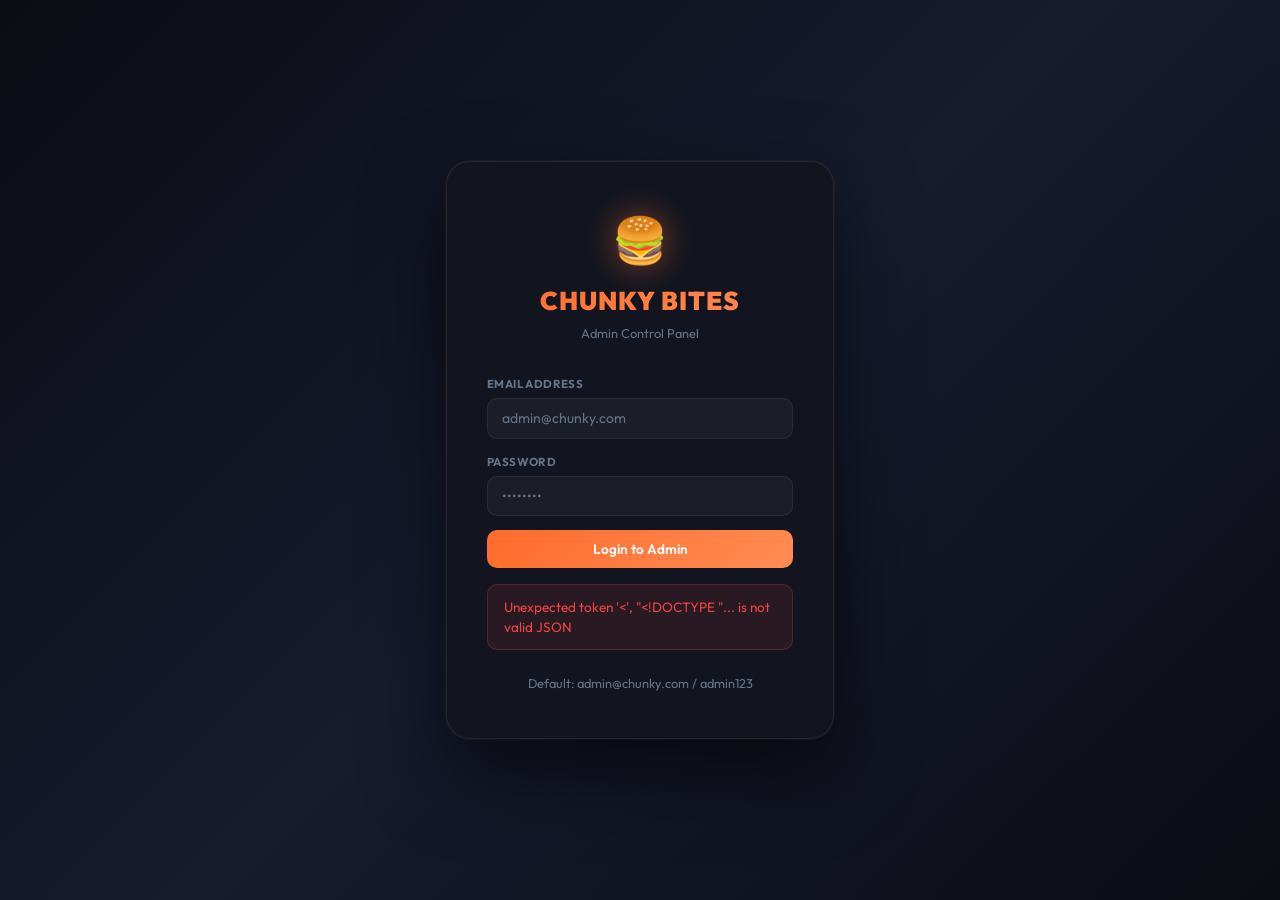
==== commit 9f0cfee1: "Add dynamic tax and delivery charge settings" ====
--- a/admin.html
+++ b/admin.html
@@ -305,6 +305,27 @@
                     </form>
                 </div>
                 <div class="card">
+                    <div class="card-header"><h3>💳 Tax & Delivery</h3></div>
+                    <form id="billing-form" onsubmit="panel.saveBillingSettings(event)" style="padding:1.25rem">
+                        <div class="form-group">
+                            <label>Tax Rate (%)</label>
+                            <input type="number" step="0.01" min="0" id="tax-rate" placeholder="10.0" required>
+                        </div>
+                        <div class="form-group">
+                            <label>Enable Delivery Charges</label>
+                            <select id="delivery-enabled">
+                                <option value="1">Enabled</option>
+                                <option value="0">Disabled</option>
+                            </select>
+                        </div>
+                        <div class="form-group">
+                            <label>Delivery Charge (PKR)</label>
+                            <input type="number" step="0.01" min="0" id="delivery-charge" placeholder="50.0" required>
+                        </div>
+                        <button type="submit" class="btn btn-primary" style="margin-top:10px">Save Billing Settings</button>
+                    </form>
+                </div>
+                <div class="card">
                     <div class="card-header"><h3>🔑 Change Password</h3></div>
                     <form id="pwd-form" onsubmit="panel.changePassword(event)" style="padding:1.25rem">
                         <div class="form-group">
